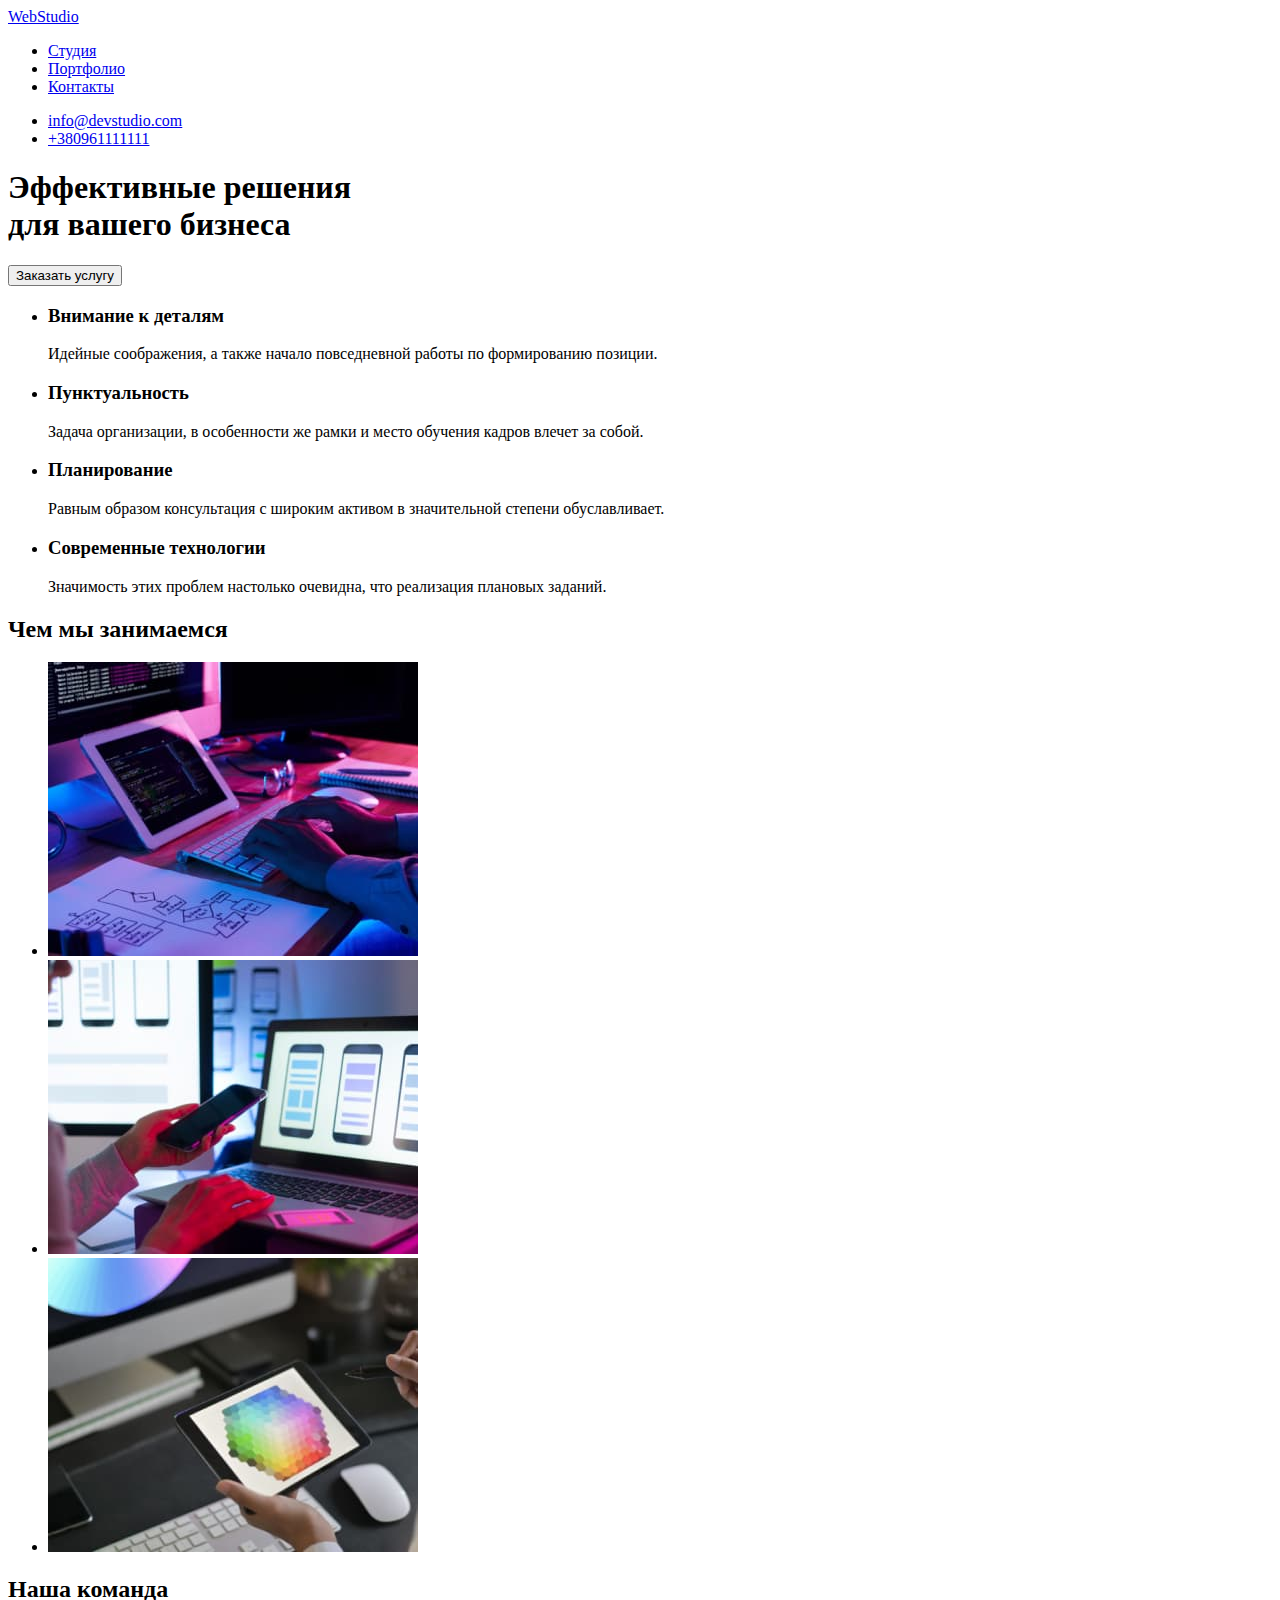
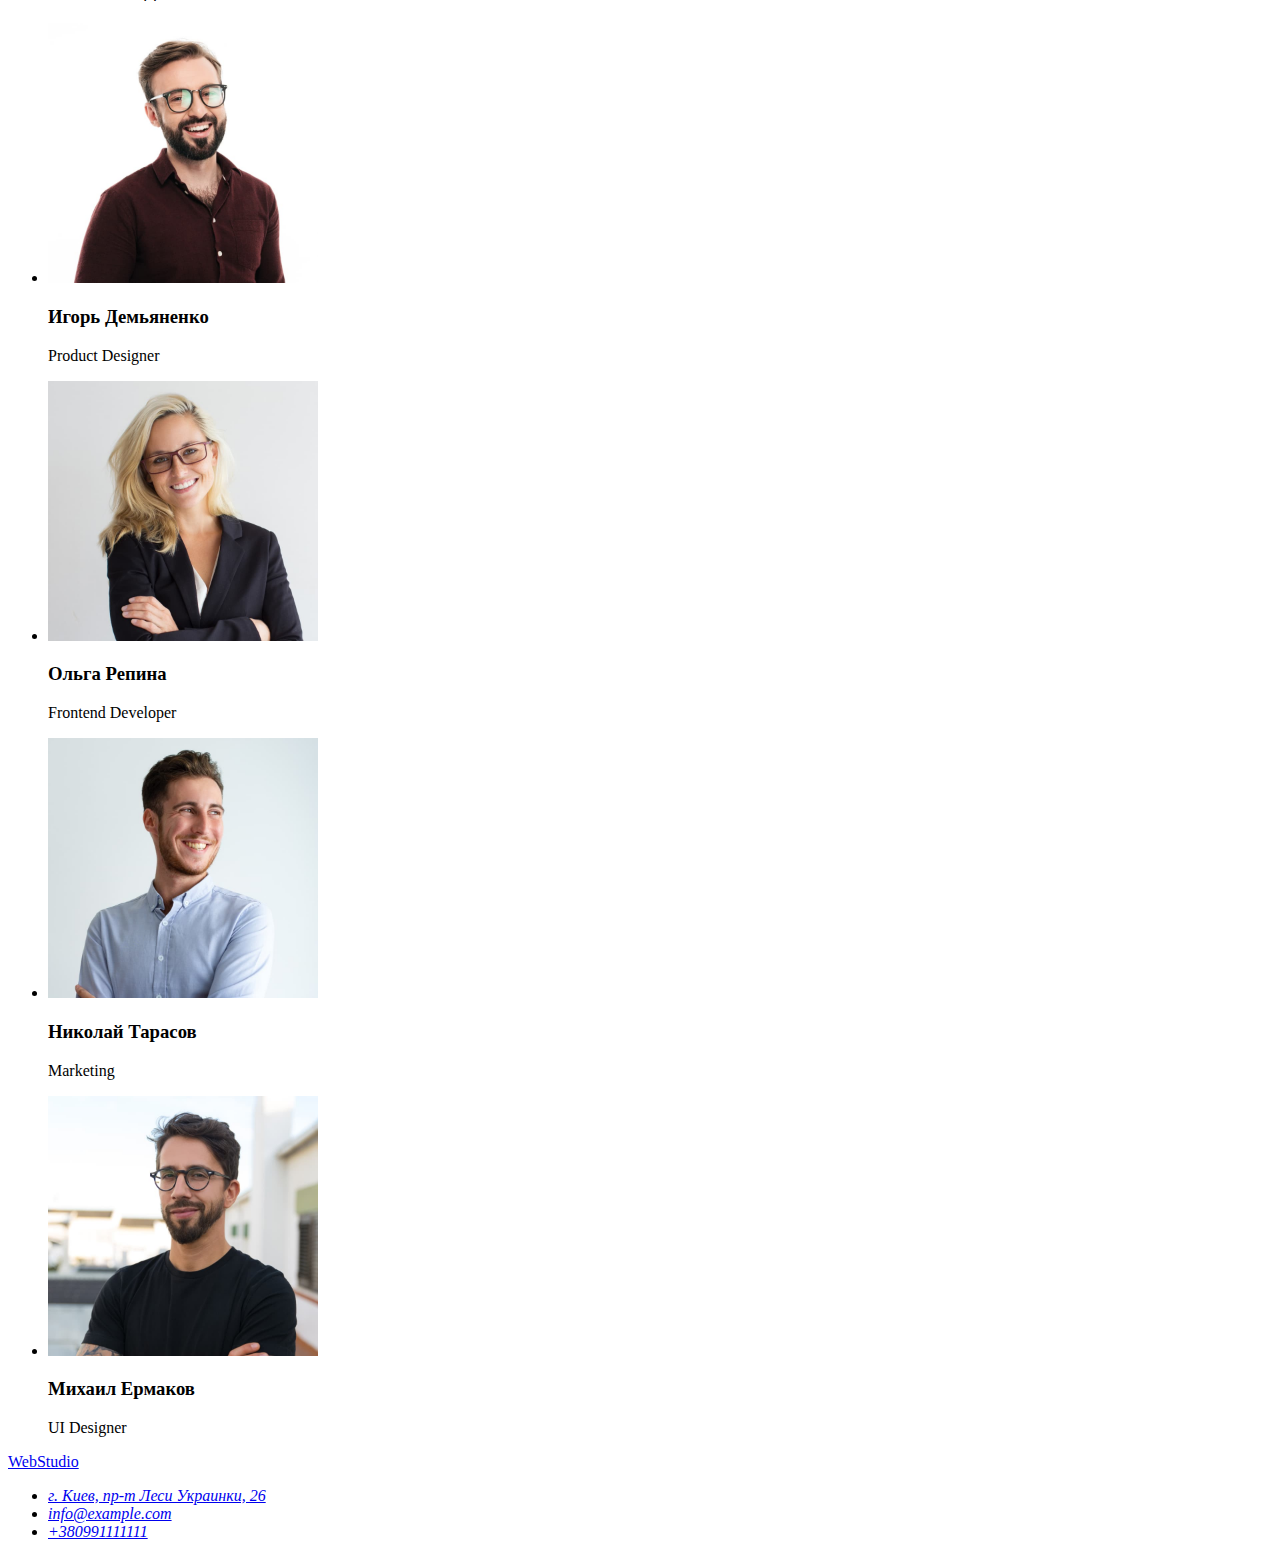
==== index.html @ 64e0e924 "CSS-start" ====
<!DOCTYPE html>
<html lang="ru">
  <head>
    <meta charset="UTF-8" />
    <meta http-equiv="X-UA-Compatible" content="IE=edge" />
    <meta name="viewport" content="width=device-width, initial-scale=1.0" />
    <link rel="preconnect" href="https://fonts.googleapis.com"> 
<link rel="preconnect" href="https://fonts.gstatic.com" crossorigin> 
<link href="https://fonts.googleapis.com/css2?family=Oleo+Script&family=Raleway:wght@700&family=Roboto:wght@400;500;700;900&display=swap" rel="stylesheet">
    <link rel="stylesheet" href="./css/styles.css">
    <title>WebStudio</title>
  </head>
  <body>
    <header>
      <nav>
        <a href="./index.html">WebStudio</a>
        <ul>
          <li><a href="./index.html">Студия</a></li>
          <li><a href="./portfolio.html">Портфолио</a></li>
          <li><a href="/">Контакты</a></li>
        </ul>
      </nav>
      <ul>
        <li><a href="mailto:info@devstudio.com">info@devstudio.com</a></li>
        <li><a href="tel:+380961111111">+380961111111</a></li>
      </ul>
    </header>

    <main>
      <section>
        <h1>
          Эффективные решения <br />
          для вашего бизнеса
        </h1>
        <button type="button">Заказать услугу</button>
      </section>
      <section>
        <h2 hidden>Наши преимущества</h2>
        <ul>
          <li>
            <h3>Внимание к деталям</h3>
            <p>
              Идейные соображения, а также начало повседневной работы по
              формированию позиции.
            </p>
          </li>
          <li>
            <h3>Пунктуальность</h3>
            <p>
              Задача организации, в особенности же рамки и место обучения кадров
              влечет за собой.
            </p>
          </li>
          <li>
            <h3>Планирование</h3>
            <p>
              Равным образом консультация с широким активом в значительной
              степени обуславливает.
            </p>
          </li>
          <li>
            <h3>Современные технологии</h3>
            <p>
              Значимость этих проблем настолько очевидна, что реализация
              плановых заданий.
            </p>
          </li>
        </ul>
      </section>
      <section>
        <h2>Чем мы занимаемся</h2>
        <ul>
          <li>
            <img
              src="./images/developing.jpg"
              alt="специалист программирует"
              width="370"
            />
          </li>
          <li>
            <img
              src="./images/mobversion.jpg"
              alt="адаптирует под мобильное устройство"
              width="370"
            />
          </li>
          <li>
            <img src="./images/colorpic.jpg" alt="палитра цветов" width="370" />
          </li>
        </ul>
      </section>
      <section>
        <h2>Наша команда</h2>
        <ul>
          <li>
            <img src="./images/igor.jpg" alt="Игорь Демьяненко" width="270" />
            <p><h3>Игорь Демьяненко</h3></p>
            <p lang="en">Product Designer</p>
          </li>
          <li>
            <img src="./images/olga.jpg" alt="Ольга Репина" width="270" />
            <p><h3>Ольга Репина</h3></p>
            <p lang="en">Frontend Developer</p>
          </li>
          <li>
            <img src="./images/nikolas.jpg" alt="Николай Тарасов" width="270" />
            <p><h3>Николай Тарасов</h3></p>
            <p lang="en">Marketing</p>
          </li>
          <li>
            <img src="./images/michael.jpg" alt="Михаил Ермаков" width="270" />
            <p><h3>Михаил Ермаков</h3></p>
            <p lang="en">UI Designer</p>
          </li>
        </ul>
      </section>
    </main>
    <footer>
      <a href="./index.html">WebStudio</a>
      <address>
        <ul>
          <li><a href="/">г. Киев, пр-т Леси Украинки, 26</a></li>
          <li><a href="mailto:info@example.com">info@example.com</a></li>
          <li><a href="tel:+380991111111">+380991111111</a></li>
        </ul>
      </address>
    </footer>
  </body>
</html>
---- css/styles.css ----
:root {
  --main-color: #757575;
  --secondary-color: #212121;
  --accent-color: #2196f3;
  --white-color: #ffffff;
}
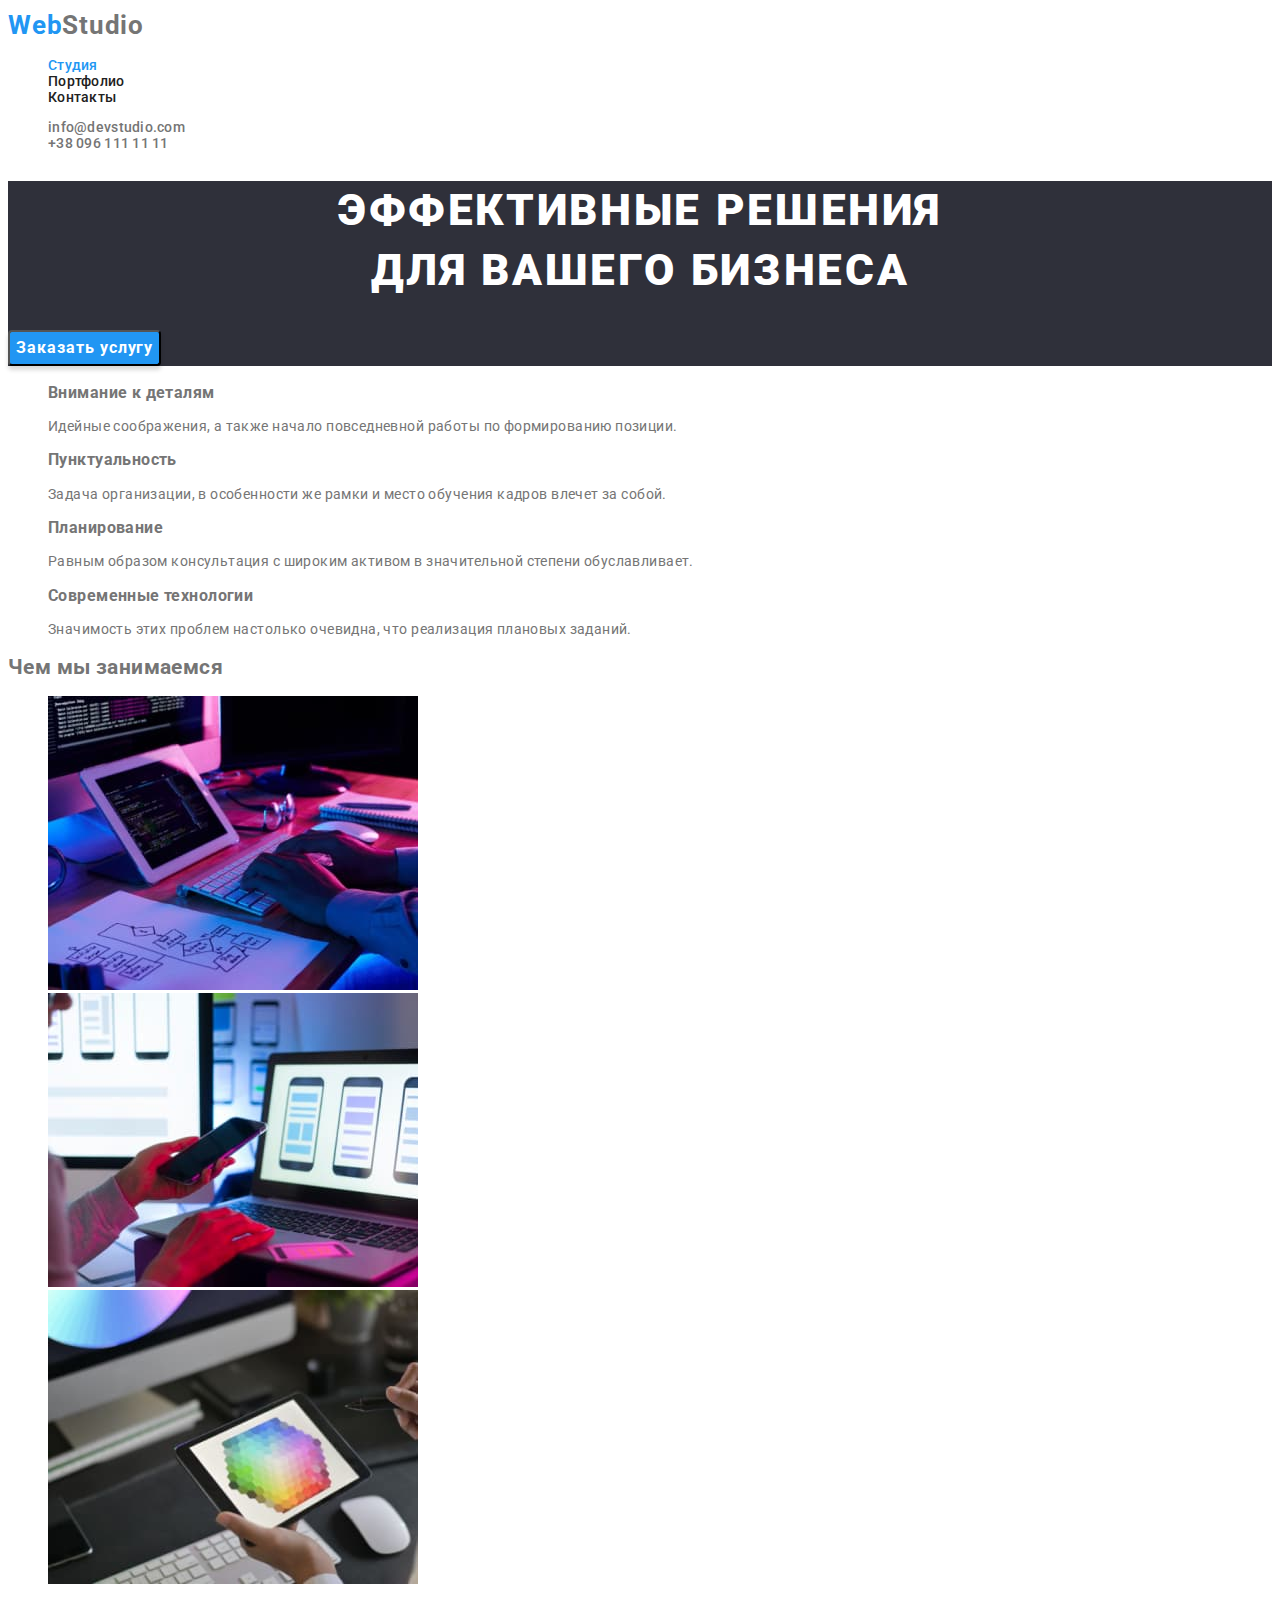
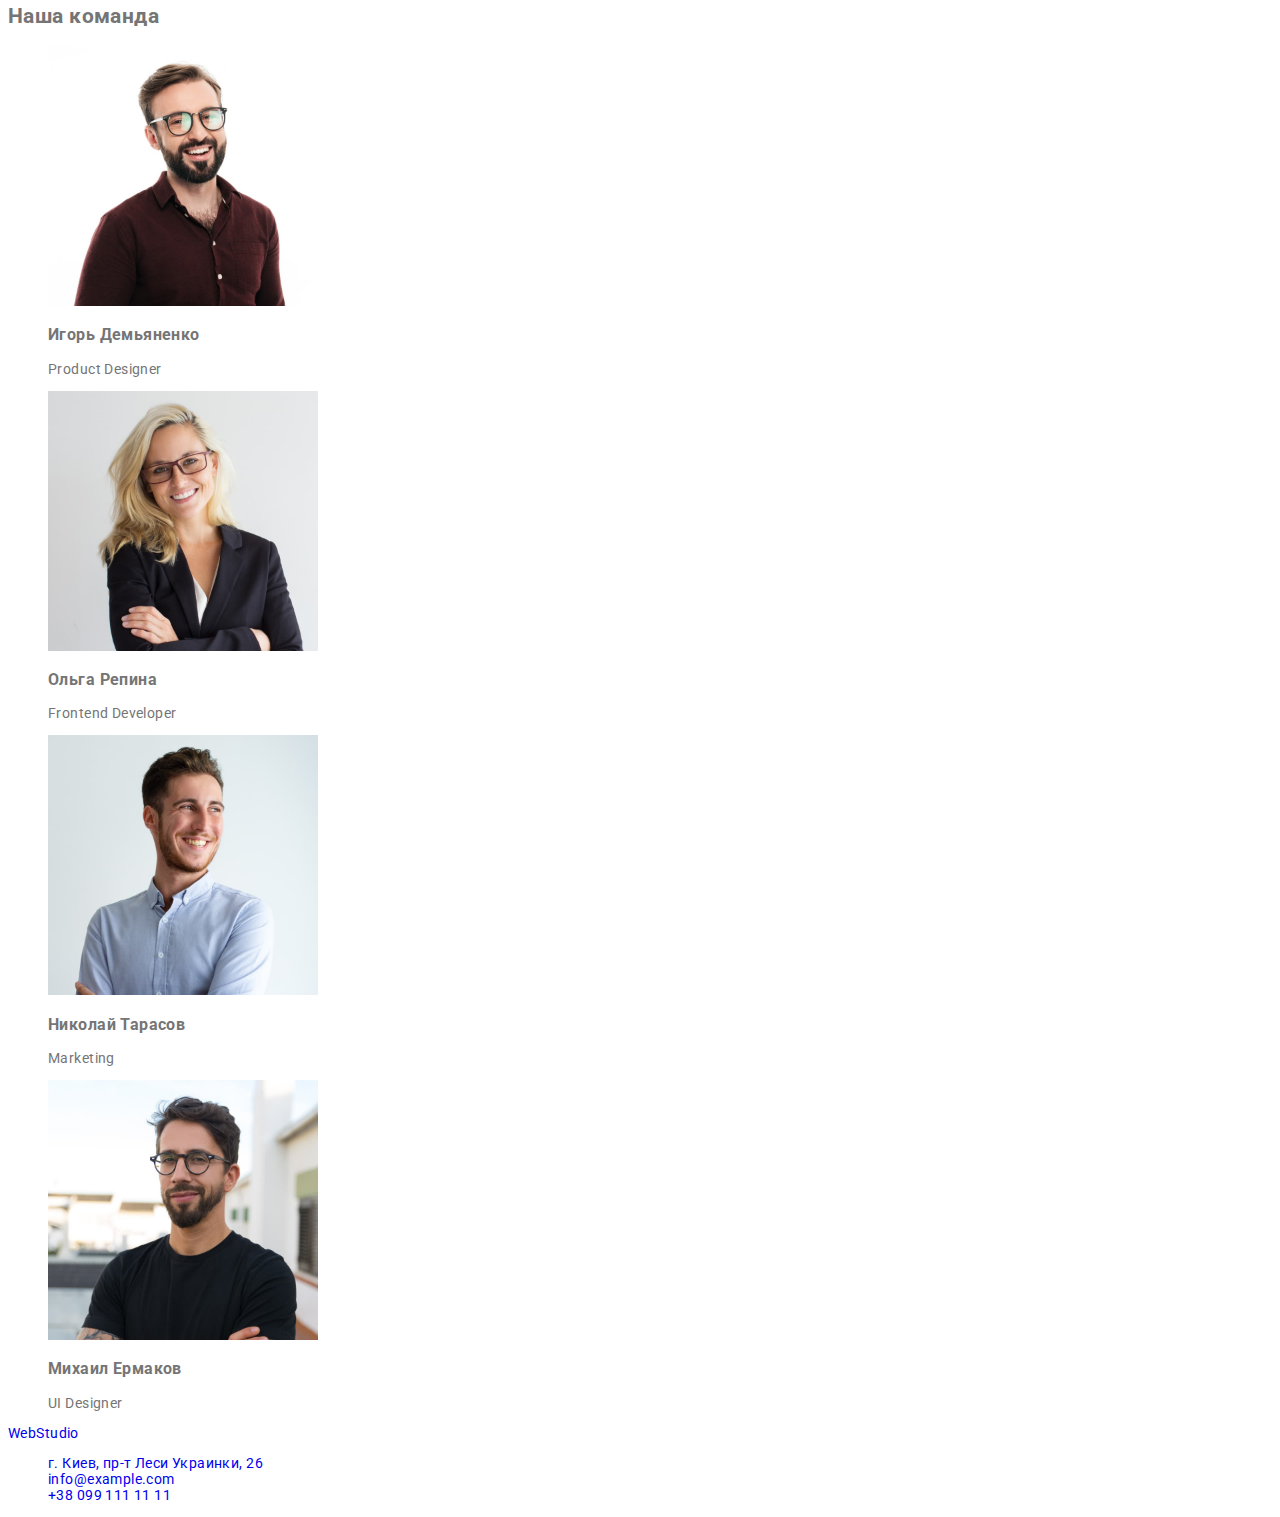
==== commit 67325503: "css-in-progress" ====
--- a/index.html
+++ b/index.html
@@ -4,62 +4,64 @@
     <meta charset="UTF-8" />
     <meta http-equiv="X-UA-Compatible" content="IE=edge" />
     <meta name="viewport" content="width=device-width, initial-scale=1.0" />
+    <title>WebStudio</title>
     <link rel="preconnect" href="https://fonts.googleapis.com"> 
 <link rel="preconnect" href="https://fonts.gstatic.com" crossorigin> 
 <link href="https://fonts.googleapis.com/css2?family=Oleo+Script&family=Raleway:wght@700&family=Roboto:wght@400;500;700;900&display=swap" rel="stylesheet">
     <link rel="stylesheet" href="./css/styles.css">
-    <title>WebStudio</title>
   </head>
   <body>
-    <header>
-      <nav>
-        <a href="./index.html">WebStudio</a>
+    <header class="header">
+      <nav class="navigation">
+        <a href="./index.html" class="logo-header"> <span>Web</span>Studio</a>
         <ul>
-          <li><a href="./index.html">Студия</a></li>
-          <li><a href="./portfolio.html">Портфолио</a></li>
-          <li><a href="/">Контакты</a></li>
+          <li><a href="./index.html" class="nav-link current">Студия</a></li>
+          <li><a href="./portfolio.html" class="nav-link">Портфолио</a></li>
+          <li><a href="/" class="nav-link">Контакты</a></li>
         </ul>
       </nav>
-      <ul>
-        <li><a href="mailto:info@devstudio.com">info@devstudio.com</a></li>
-        <li><a href="tel:+380961111111">+380961111111</a></li>
+      <ul class="contacts-header">
+        <li><a href="mailto:info@devstudio.com" class="mail">info@devstudio.com</a></li>
+        <li><a href="tel:+380961111111" class="tel">+38 096 111 11 11</a></li>
       </ul>
     </header>
 
     <main>
-      <section>
-        <h1>
+      <div class="hero-block"> 
+        <section class="hero">
+        <h1 class="title-hero">
           Эффективные решения <br />
           для вашего бизнеса
         </h1>
-        <button type="button">Заказать услугу</button>
+        <button type="button" class="modal-button">Заказать услугу</button>
       </section>
-      <section>
+      </div>
+      <section class="advantages">
         <h2 hidden>Наши преимущества</h2>
         <ul>
           <li>
-            <h3>Внимание к деталям</h3>
+            <h3 class="block-title">Внимание к деталям</h3>
             <p>
               Идейные соображения, а также начало повседневной работы по
               формированию позиции.
             </p>
           </li>
           <li>
-            <h3>Пунктуальность</h3>
+            <h3 class="block-title">Пунктуальность</h3>
             <p>
               Задача организации, в особенности же рамки и место обучения кадров
               влечет за собой.
             </p>
           </li>
           <li>
-            <h3>Планирование</h3>
+            <h3 class="block-title">Планирование</h3>
             <p>
               Равным образом консультация с широким активом в значительной
               степени обуславливает.
             </p>
           </li>
           <li>
-            <h3>Современные технологии</h3>
+            <h3 class="block-title">Современные технологии</h3>
             <p>
               Значимость этих проблем настолько очевидна, что реализация
               плановых заданий.
@@ -117,11 +119,11 @@
     </main>
     <footer>
       <a href="./index.html">WebStudio</a>
-      <address>
+      <address class="address">
         <ul>
           <li><a href="/">г. Киев, пр-т Леси Украинки, 26</a></li>
           <li><a href="mailto:info@example.com">info@example.com</a></li>
-          <li><a href="tel:+380991111111">+380991111111</a></li>
+          <li><a href="tel:+380991111111">+38 099 111 11 11</a></li>
         </ul>
       </address>
     </footer>
--- a/css/styles.css
+++ b/css/styles.css
@@ -1,6 +1,107 @@
 :root {
-  --main-color: #757575;
-  --secondary-color: #212121;
+  --main-text-color: #757575;
+  --title-color: #212121;
   --accent-color: #2196f3;
   --white-color: #ffffff;
+  --letter-spacing-main: 0.03 em;
 }
+
+body {
+  color: var(--main-text-color);
+  background-color: var(--white-color);
+  font-family: Roboto, sans-serif;
+  letter-spacing: 0.03em;
+  font-size: 14px;
+}
+
+a {
+  text-decoration: none;
+}
+ul {
+  list-style: none;
+}
+
+.header {
+  font-weight: 500;
+  font-size: 14px;
+  line-height: 1.14;
+  letter-spacing: 0.02em;
+}
+
+.logo-header {
+  color: var(--title-color)
+  font-family: Raleway, sans-serif;
+  font-weight: 700;
+  font-size: 26px;
+  line-height: 1.19;
+  letter-spacing: 0.03em;
+  cursor: pointer;
+}
+
+.logo-header > span{
+  color: var(--accent-color);
+  line-height: 1.38;
+}
+
+.nav-link {
+color: var(--title-color);
+cursor: pointer;
+}
+
+.nav-link:hover, .nav-link:focus {
+  color: var(--accent-color);
+}
+
+.navigation .nav-link.current {
+  color: var(--accent-color);
+}
+
+.contacts-header .mail,
+.contacts-header .tel {
+color: var(--main-text-color);
+  font-style: normal;
+}
+
+.contacts-header .mail:hover, .contacts-header .mail:focus {
+  color: var(--accent-color);
+}
+
+.contacts-header .tel:hover, .contacts-header .tel:focus {
+  color: var(--accent-color);
+}
+
+.hero-block {
+  background-color: #2F303A;
+}
+
+.title-hero {
+  font-style: normal;
+  font-weight: 900;
+  font-size: 44px;
+  line-height: 1.36;
+  text-align: center;
+  letter-spacing: 0.06em;
+  text-transform: uppercase;
+  color: #ffffff;
+}
+
+.modal-button {
+  font-family: inherit;
+  color: var(--white-color);
+  font-style: normal;
+  font-weight: 700;
+  font-size: 16px;
+  line-height: 1.87;
+  display: flex;
+  align-items: center;
+  text-align: center;
+  letter-spacing: 0.06em;
+  background: var(--accent-color);
+  box-shadow: 0px 4px 4px rgba(0, 0, 0, 0.15);
+  border-radius: 4px;
+  cursor: pointer;
+}
+
+.address {
+  font-style: normal;
+}
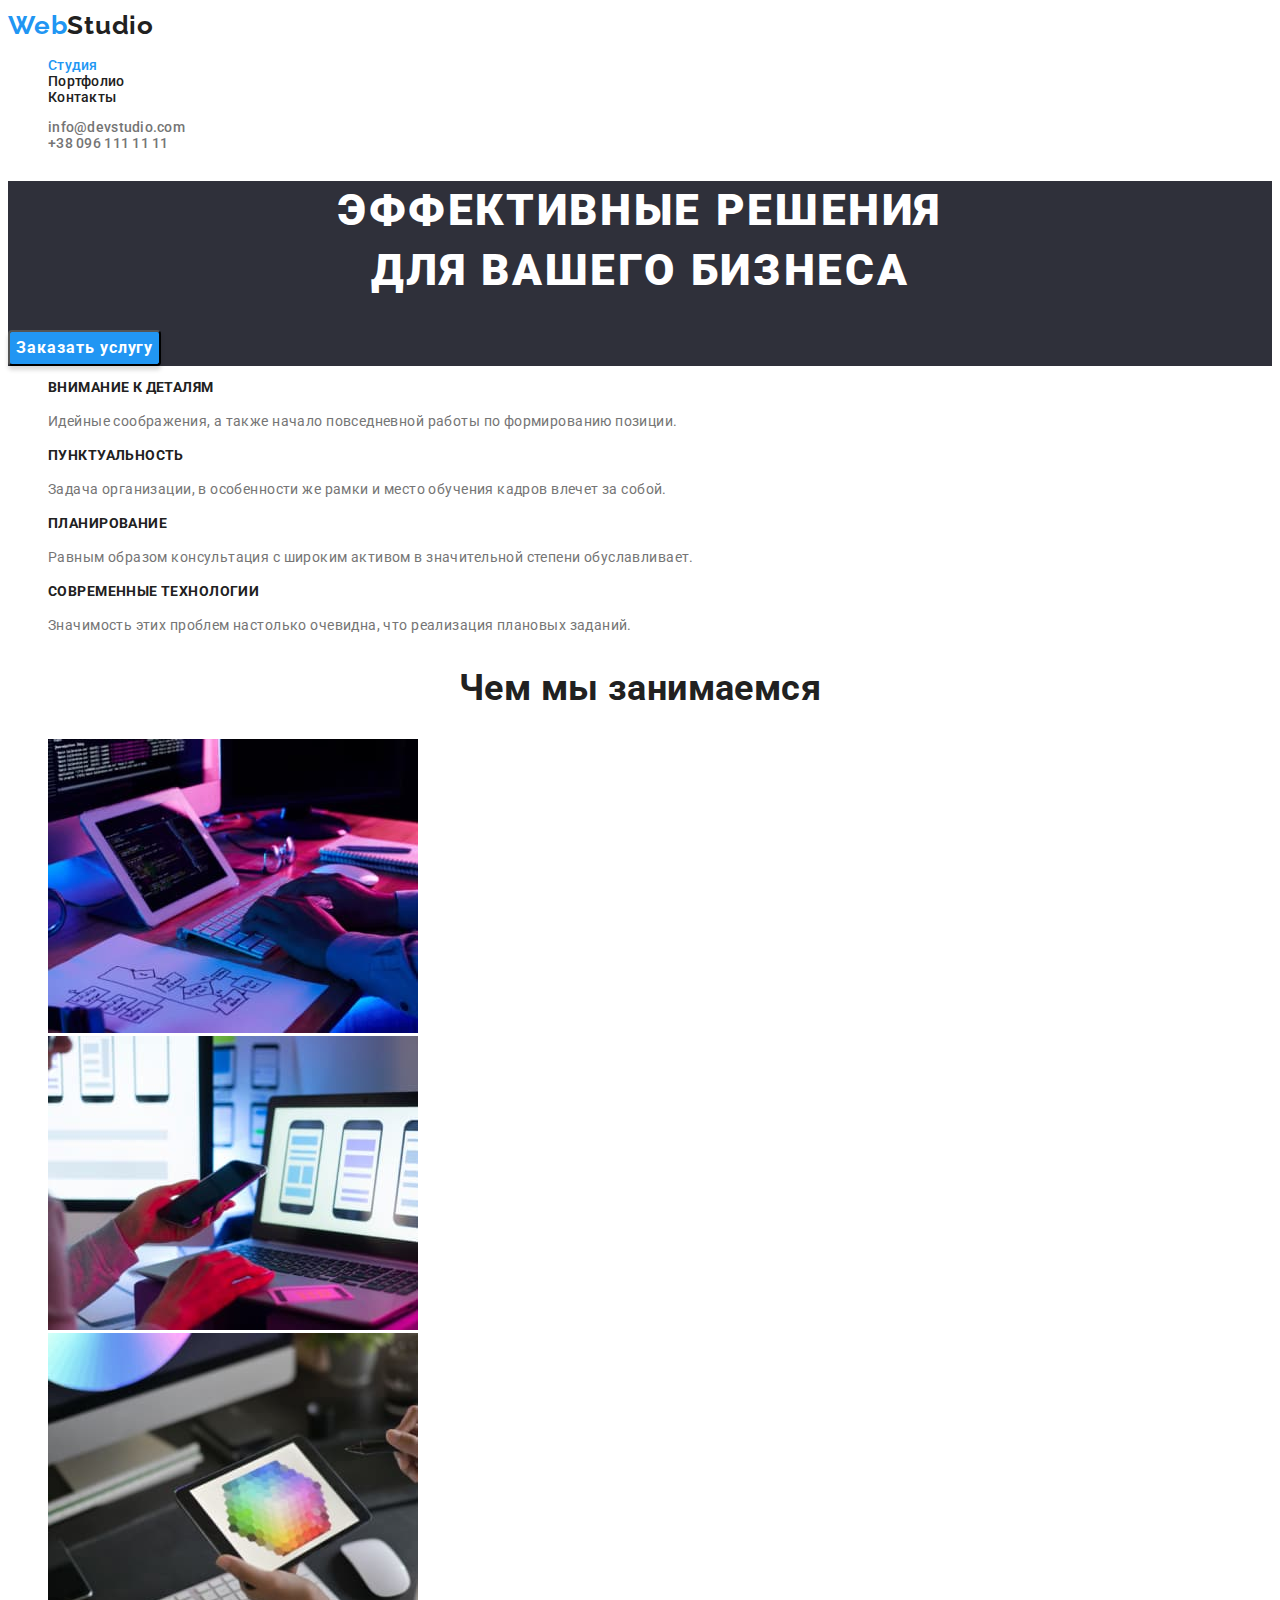
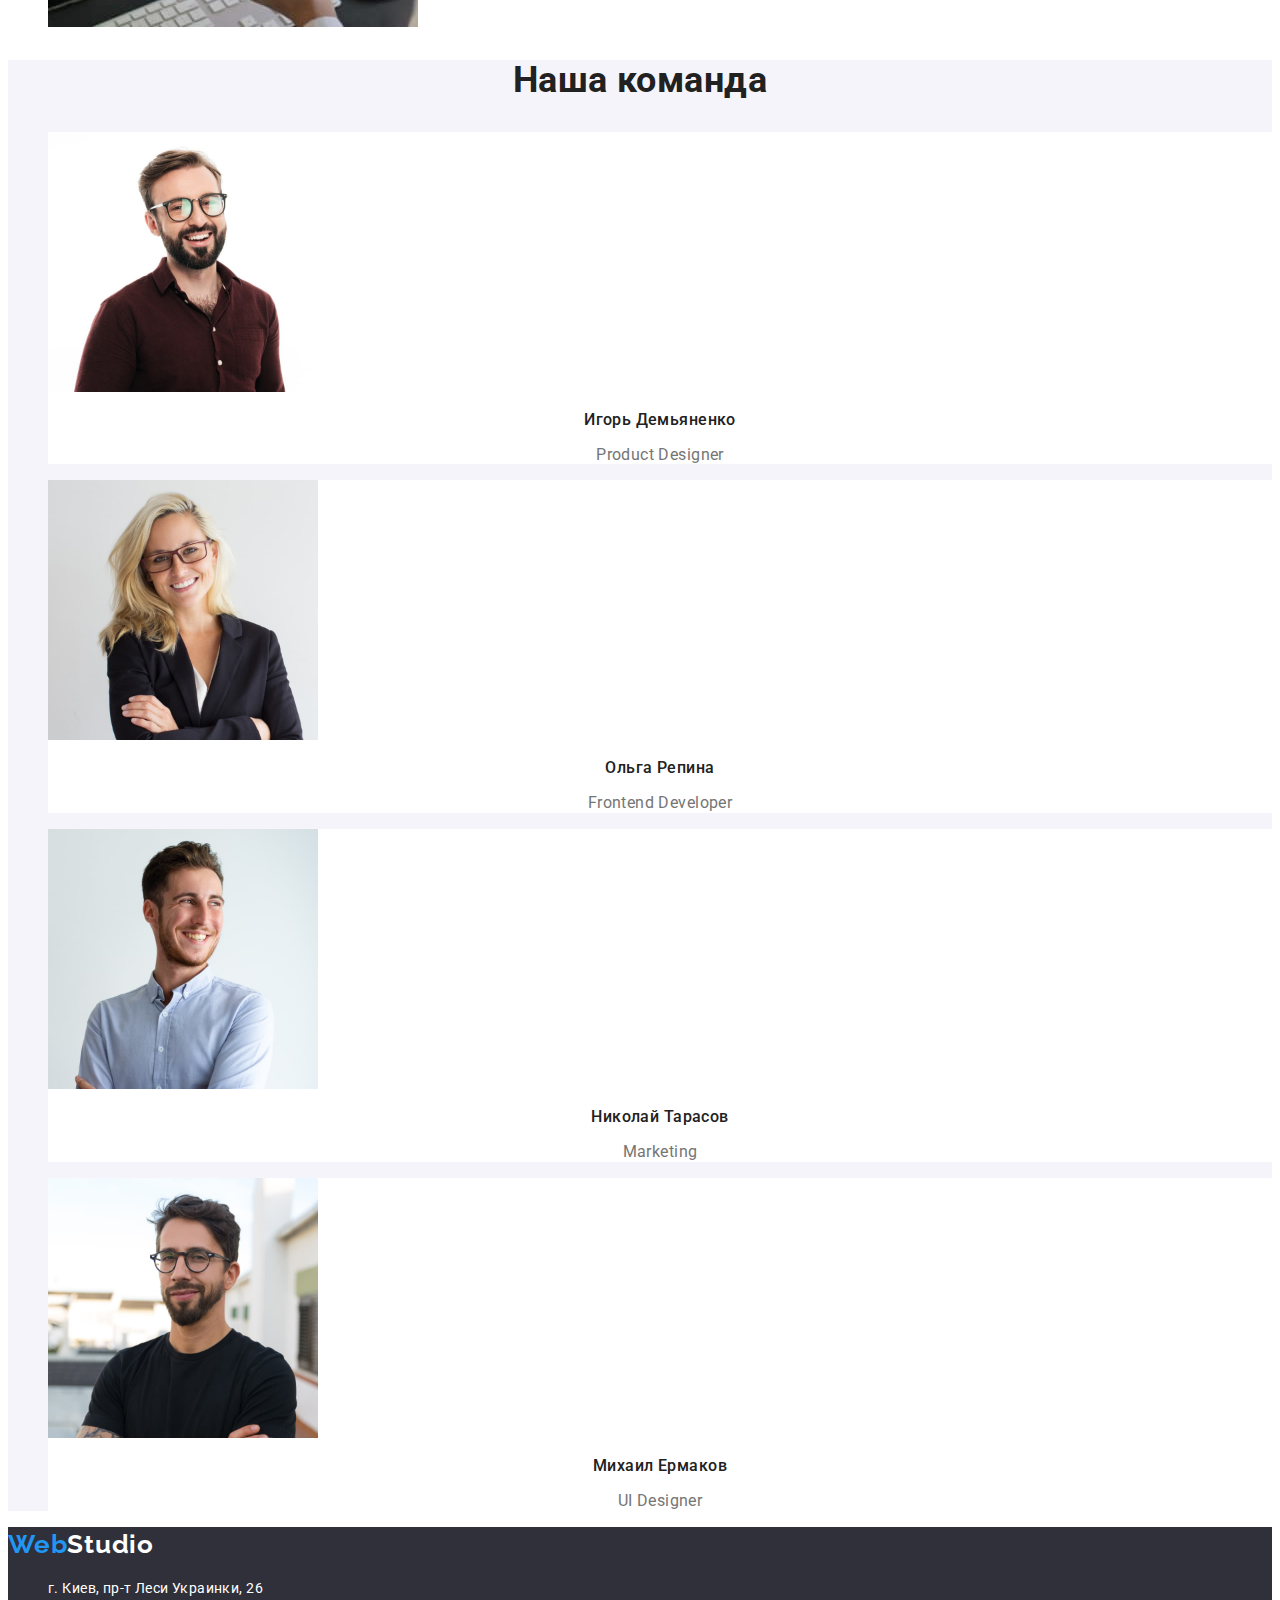
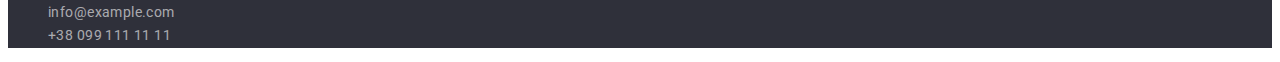
==== commit 7484d881: "homework2-check" ====
--- a/index.html
+++ b/index.html
@@ -5,73 +5,88 @@
     <meta http-equiv="X-UA-Compatible" content="IE=edge" />
     <meta name="viewport" content="width=device-width, initial-scale=1.0" />
     <title>WebStudio</title>
-    <link rel="preconnect" href="https://fonts.googleapis.com"> 
-<link rel="preconnect" href="https://fonts.gstatic.com" crossorigin> 
-<link href="https://fonts.googleapis.com/css2?family=Oleo+Script&family=Raleway:wght@700&family=Roboto:wght@400;500;700;900&display=swap" rel="stylesheet">
-    <link rel="stylesheet" href="./css/styles.css">
+    <link rel="preconnect" href="https://fonts.googleapis.com" />
+    <link rel="preconnect" href="https://fonts.gstatic.com" crossorigin />
+    <link
+      href="https://fonts.googleapis.com/css2?family=Oleo+Script&family=Raleway:wght@700&family=Roboto:wght@400;500;700;900&display=swap"
+      rel="stylesheet"
+    />
+    <link rel="stylesheet" href="./css/styles.css" />
   </head>
   <body>
     <header class="header">
       <nav class="navigation">
-        <a href="./index.html" class="logo-header"> <span>Web</span>Studio</a>
-        <ul>
-          <li><a href="./index.html" class="nav-link current">Студия</a></li>
-          <li><a href="./portfolio.html" class="nav-link">Портфолио</a></li>
-          <li><a href="/" class="nav-link">Контакты</a></li>
+        <a href="./index.html" class="logo-header link">
+          <span>Web</span>Studio</a
+        >
+        <ul class="list">
+          <li>
+            <a href="./index.html" class="nav-link current link">Студия</a>
+          </li>
+          <li>
+            <a href="./portfolio.html" class="nav-link link">Портфолио</a>
+          </li>
+          <li><a href="/" class="nav-link link">Контакты</a></li>
         </ul>
       </nav>
-      <ul class="contacts-header">
-        <li><a href="mailto:info@devstudio.com" class="mail">info@devstudio.com</a></li>
-        <li><a href="tel:+380961111111" class="tel">+38 096 111 11 11</a></li>
+      <ul class="contacts-header list">
+        <li>
+          <a href="mailto:info@devstudio.com" class="mail link"
+            >info@devstudio.com</a
+          >
+        </li>
+        <li>
+          <a href="tel:+380961111111" class="tel link">+38 096 111 11 11</a>
+        </li>
       </ul>
     </header>
 
     <main>
-      <div class="hero-block"> 
+      <div class="hero-block">
         <section class="hero">
-        <h1 class="title-hero">
-          Эффективные решения <br />
-          для вашего бизнеса
-        </h1>
-        <button type="button" class="modal-button">Заказать услугу</button>
-      </section>
+          <h1 class="title-hero">
+            Эффективные решения <br />
+            для вашего бизнеса
+          </h1>
+          <button type="button" class="modal-button">Заказать услугу</button>
+        </section>
       </div>
       <section class="advantages">
         <h2 hidden>Наши преимущества</h2>
-        <ul>
+        <ul class="list">
           <li>
             <h3 class="block-title">Внимание к деталям</h3>
-            <p>
+            <p class="advantages-text">
               Идейные соображения, а также начало повседневной работы по
               формированию позиции.
             </p>
           </li>
           <li>
             <h3 class="block-title">Пунктуальность</h3>
-            <p>
+            <p class="advantages-text">
               Задача организации, в особенности же рамки и место обучения кадров
               влечет за собой.
             </p>
           </li>
           <li>
             <h3 class="block-title">Планирование</h3>
-            <p>
+            <p class="advantages-text">
               Равным образом консультация с широким активом в значительной
               степени обуславливает.
             </p>
           </li>
           <li>
             <h3 class="block-title">Современные технологии</h3>
-            <p>
+            <p class="advantages-text">
               Значимость этих проблем настолько очевидна, что реализация
               плановых заданий.
             </p>
           </li>
         </ul>
       </section>
-      <section>
-        <h2>Чем мы занимаемся</h2>
-        <ul>
+      <section class="what-we-do">
+        <h2 class="what-we-do-title">Чем мы занимаемся</h2>
+        <ul class="list">
           <li>
             <img
               src="./images/developing.jpg"
@@ -91,39 +106,67 @@
           </li>
         </ul>
       </section>
-      <section>
-        <h2>Наша команда</h2>
-        <ul>
+      <section class="team-decsription">
+        <h2 class="team-decsription-title">Наша команда</h2>
+        <ul class="list">
           <li>
-            <img src="./images/igor.jpg" alt="Игорь Демьяненко" width="270" />
-            <p><h3>Игорь Демьяненко</h3></p>
-            <p lang="en">Product Designer</p>
+            <div class="team-personal-card">
+              <img src="./images/igor.jpg" alt="Игорь Демьяненко" width="270" />
+              <h3 class="team-personal-title">Игорь Демьяненко</h3>
+              <p lang="en" class="team-personal-position">Product Designer</p>
+            </div>
           </li>
           <li>
-            <img src="./images/olga.jpg" alt="Ольга Репина" width="270" />
-            <p><h3>Ольга Репина</h3></p>
-            <p lang="en">Frontend Developer</p>
+            <div class="team-personal-card">
+              <img src="./images/olga.jpg" alt="Ольга Репина" width="270" />
+              <h3 class="team-personal-title">Ольга Репина</h3>
+              <p lang="en" class="team-personal-position">Frontend Developer</p>
+            </div>
           </li>
           <li>
-            <img src="./images/nikolas.jpg" alt="Николай Тарасов" width="270" />
-            <p><h3>Николай Тарасов</h3></p>
-            <p lang="en">Marketing</p>
+            <div class="team-personal-card">
+              <img
+                src="./images/nikolas.jpg"
+                alt="Николай Тарасов"
+                width="270"
+              />
+              <h3 class="team-personal-title">Николай Тарасов</h3>
+              <p lang="en" class="team-personal-position">Marketing</p>
+            </div>
           </li>
           <li>
-            <img src="./images/michael.jpg" alt="Михаил Ермаков" width="270" />
-            <p><h3>Михаил Ермаков</h3></p>
-            <p lang="en">UI Designer</p>
+            <div class="team-personal-card">
+              <img
+                src="./images/michael.jpg"
+                alt="Михаил Ермаков"
+                width="270"
+              />
+              <h3 class="team-personal-title">Михаил Ермаков</h3>
+              <p lang="en" class="team-personal-position">UI Designer</p>
+            </div>
           </li>
         </ul>
       </section>
     </main>
-    <footer>
-      <a href="./index.html">WebStudio</a>
+    <footer class="footer">
+      <a href="./index.html" class="logo-footer link"><span>Web</span>Studio</a>
       <address class="address">
-        <ul>
-          <li><a href="/">г. Киев, пр-т Леси Украинки, 26</a></li>
-          <li><a href="mailto:info@example.com">info@example.com</a></li>
-          <li><a href="tel:+380991111111">+38 099 111 11 11</a></li>
+        <ul class="list">
+          <li>
+            <a href="/" class="footer-contact-adress link"
+              >г. Киев, пр-т Леси Украинки, 26</a
+            >
+          </li>
+          <li>
+            <a href="mailto:info@example.com" class="footer-contact-mail link"
+              >info@example.com</a
+            >
+          </li>
+          <li>
+            <a href="tel:+380991111111" class="footer-contact-tel link"
+              >+38 099 111 11 11</a
+            >
+          </li>
         </ul>
       </address>
     </footer>
--- a/css/styles.css
+++ b/css/styles.css
@@ -2,22 +2,28 @@
   --main-text-color: #757575;
   --title-color: #212121;
   --accent-color: #2196f3;
-  --white-color: #ffffff;
+  --background-color: #ffffff;
+  --team-description-background: #f5f4fa;
+  --secondary-background-color: #2f303a;
+  --modal-button-hover-color: #188ce8;
+  --modal-button-hover-options: 0px 4px 4px rgba(0, 0, 0, 0.15);
+  --footer-adress-color: rgba(255, 255, 255, 0.6);
   --letter-spacing-main: 0.03 em;
+  --filter-menu-main-color: #f5f4fa;
 }
 
 body {
   color: var(--main-text-color);
-  background-color: var(--white-color);
+  background-color: var(--background-color);
   font-family: Roboto, sans-serif;
   letter-spacing: 0.03em;
   font-size: 14px;
 }
 
-a {
+.link {
   text-decoration: none;
 }
-ul {
+.list {
   list-style: none;
 }
 
@@ -29,7 +35,7 @@
 }
 
 .logo-header {
-  color: var(--title-color)
+  color: var(--title-color);
   font-family: Raleway, sans-serif;
   font-weight: 700;
   font-size: 26px;
@@ -38,17 +44,18 @@
   cursor: pointer;
 }
 
-.logo-header > span{
+.logo-header > span {
   color: var(--accent-color);
   line-height: 1.38;
 }
 
 .nav-link {
-color: var(--title-color);
-cursor: pointer;
-}
-
-.nav-link:hover, .nav-link:focus {
+  color: var(--title-color);
+  cursor: pointer;
+}
+
+.nav-link:hover,
+.nav-link:focus {
   color: var(--accent-color);
 }
 
@@ -58,20 +65,22 @@
 
 .contacts-header .mail,
 .contacts-header .tel {
-color: var(--main-text-color);
-  font-style: normal;
-}
-
-.contacts-header .mail:hover, .contacts-header .mail:focus {
-  color: var(--accent-color);
-}
-
-.contacts-header .tel:hover, .contacts-header .tel:focus {
+  color: var(--main-text-color);
+  font-style: normal;
+}
+
+.contacts-header .mail:hover,
+.contacts-header .mail:focus {
+  color: var(--accent-color);
+}
+
+.contacts-header .tel:hover,
+.contacts-header .tel:focus {
   color: var(--accent-color);
 }
 
 .hero-block {
-  background-color: #2F303A;
+  background-color: var(--secondary-background-color);
 }
 
 .title-hero {
@@ -87,7 +96,7 @@
 
 .modal-button {
   font-family: inherit;
-  color: var(--white-color);
+  color: var(--background-color);
   font-style: normal;
   font-weight: 700;
   font-size: 16px;
@@ -102,6 +111,166 @@
   cursor: pointer;
 }
 
+.modal-button:hover,
+.modal-button:focus {
+  background-color: var(--modal-button-hover-color);
+  box-shadow: var(--modal-button-hover-options);
+  border-radius: 4px;
+}
+
+.block-title {
+  font-family: Roboto;
+  font-style: normal;
+  font-weight: 700;
+  font-size: 14px;
+  line-height: 1.14;
+  text-transform: uppercase;
+  color: var(--title-color);
+}
+
+.advantages-text {
+  font-weight: 400;
+  font-size: 14px;
+  line-height: 1.71;
+  color: var(--main-text-color);
+}
+
+.what-we-do-title {
+  font-weight: 700;
+  font-size: 36px;
+  line-height: 1.16;
+  text-align: center;
+  color: var(--title-color);
+}
+
+.team-decsription {
+  background-color: var(--team-description-background);
+}
+
+.team-decsription-title {
+  font-weight: 700;
+  font-size: 36px;
+  line-height: 1.16;
+  text-align: center;
+  color: var(--title-color);
+}
+
+.team-personal-card {
+  background-color: var(--background-color);
+}
+
+.team-personal-title {
+  font-weight: 500;
+  font-size: 16px;
+  line-height: 1.18;
+  text-align: center;
+  color: var(--title-color);
+}
+
+.team-personal-position {
+  font-weight: 400;
+  font-size: 16px;
+  line-height: 1.18;
+  text-align: center;
+  color: var(--main-text-color);
+}
+
+/* ===FOOTER=== */
+
+.footer {
+  background-color: var(--secondary-background-color);
+}
+
+.logo-footer {
+  color: var(--background-color);
+  font-family: Raleway, sans-serif;
+  font-weight: 700;
+  font-size: 26px;
+  line-height: 1.19;
+  letter-spacing: 0.03em;
+  cursor: pointer;
+}
+
+.logo-footer > span {
+  color: var(--accent-color);
+  line-height: 1.38;
+}
+
 .address {
   font-style: normal;
 }
+
+.footer-contact-adress {
+  font-style: normal;
+  font-weight: 400;
+  font-size: 14px;
+  line-height: 1.71;
+  color: var(--background-color);
+  cursor: pointer;
+}
+
+.footer-contact-mail,
+.footer-contact-tel {
+  font-family: Roboto;
+  font-style: normal;
+  font-weight: 400;
+  font-size: 14px;
+  line-height: 1.71;
+  letter-spacing: 0.03em;
+  color: var(--footer-adress-color);
+  cursor: pointer;
+}
+
+.footer-contact-adress:hover,
+.footer-contact-adress:focus {
+  color: var(--accent-color);
+}
+
+.footer-contact-mail:hover,
+.footer-contact-mail:focus {
+  color: var(--accent-color);
+}
+
+.footer-contact-tel:hover,
+.footer-contact-tel:focus {
+  color: var(--accent-color);
+}
+
+/* === END FOOTER FOR MAIN PAGE=== */
+
+/* PORTFOLIO PAGE */
+
+.filter-menu-item {
+  font-weight: 500;
+  font-size: 16px;
+  line-height: 1.62;
+  text-align: center;
+  color: var(--title-color);
+  background: var(--filter-menu-main-color);
+  cursor: pointer;
+}
+
+.filter-menu-item:hover,
+.filter-menu-item:focus {
+  color: var(--background-color);
+  background-color: var(--accent-color);
+}
+
+.portfolio-card-box {
+  background-color: var(--background-color);
+}
+
+.card-item {
+  font-weight: 700;
+  font-size: 18px;
+  line-height: 2;
+  letter-spacing: 0.06em;
+  color: var(--title-color);
+}
+
+.card-category {
+  font-weight: 400;
+  font-size: 16px;
+  line-height: 1.87;
+  color: var(--main-text-color);
+}
